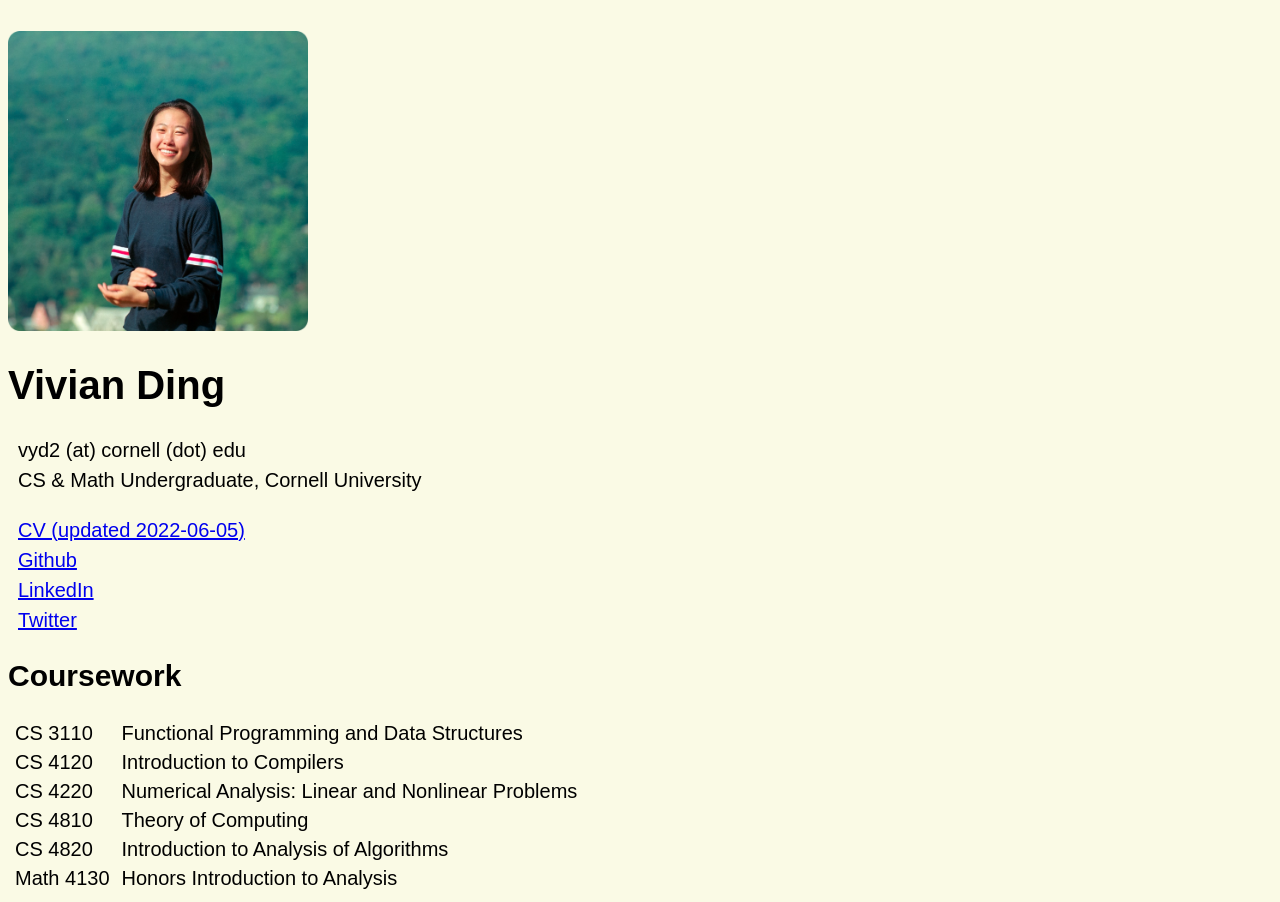
==== index.html @ d5b6e3c6 "Add CV" ====
<!DOCTYPE html>
<html lang=en>
<head>
	<meta http-equiv="Content-Type" content="text/html; charset=UTF-8" />
	<meta name="viewport" content="width=device-width, initial-scale=1" />
	<title>Vivian Ding</title>
	<link rel="icon" type="image/png" href="images/icon.png" />
	<link rel="stylesheet" type="text/css" href="styles.css" />
</head>

<body> <br>
	<div class="img"><img src="images/profile.png" width=300px></div>
	<div class="txt">
	<h1>Vivian Ding</h1>
	<ul>
		<li>vyd2 (at) cornell (dot) edu</li>
		<li>CS & Math Undergraduate, Cornell University</li>
	</ul>
	<ul>
		<li><a href="cv.pdf">CV (updated 2022-06-05)</a></li>
		<li><a href="https://github.com/vivianyyd">Github</a></li>
		<li><a href="https://linkedin.com/in/vivianyyd">LinkedIn</a></li>
		<li><a href="https://twitter.com/vivianyyd">Twitter</a></li>
	</ul>
	
	<h2>Coursework</h2>
	<p>
	<table>
		<tr><td>CS 3110</td> <td>Functional Programming and Data Structures</td></tr>
		<tr><td>CS 4120</td> <td>Introduction to Compilers</td></tr>
		<tr><td>CS 4220</td> <td>Numerical Analysis: Linear and Nonlinear Problems</td></tr>
		<tr><td>CS 4810</td> <td>Theory of Computing</td></tr>
		<tr><td>CS 4820</td> <td>Introduction to Analysis of Algorithms</td></tr>
		<tr><td>Math 4130</td> <td>Honors Introduction to Analysis</td></tr>
	</table>
	</div>
</body>
</html>
---- styles.css ----
body {
  background-color: #FAFAE5;
}
ul {
  list-style-type: none;
  padding-left: 10px;
  line-height: 150%;
}
body {
  font-size: 1.25em;
  font-family: Arial;
}
td {
  padding: 0 5px;
  line-height: 135%;
}
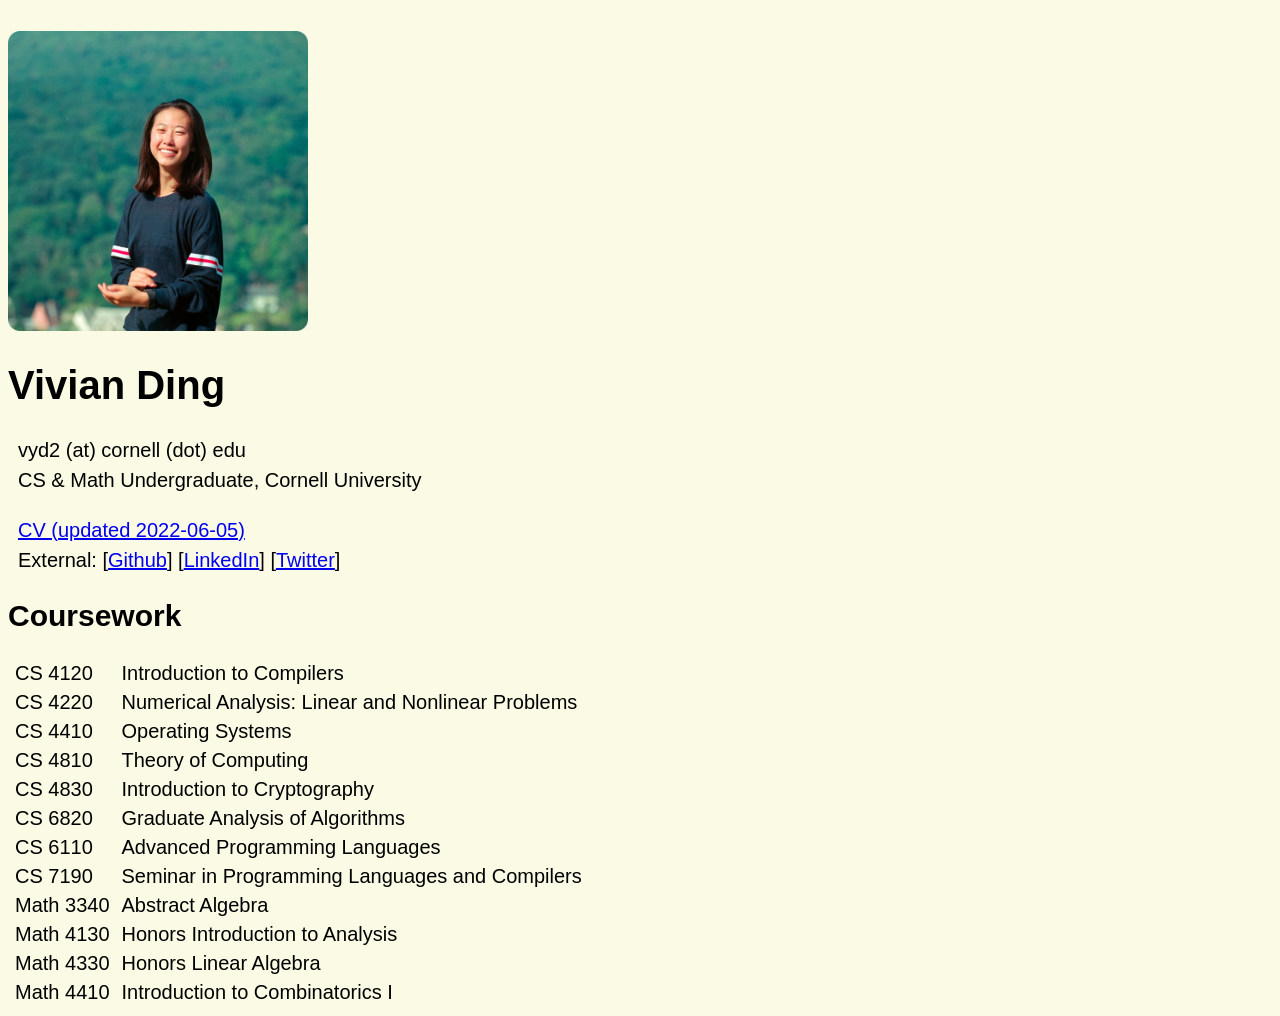
==== commit 8f59adf6: "Update courses and style" ====
--- a/index.html
+++ b/index.html
@@ -18,20 +18,29 @@
 	</ul>
 	<ul>
 		<li><a href="cv.pdf">CV (updated 2022-06-05)</a></li>
-		<li><a href="https://github.com/vivianyyd">Github</a></li>
-		<li><a href="https://linkedin.com/in/vivianyyd">LinkedIn</a></li>
-		<li><a href="https://twitter.com/vivianyyd">Twitter</a></li>
+<!-- 		<li><a href="quotes.html">Quotes</a></li> -->
+		<li>External: [<a href="https://github.com/vivianyyd">Github</a>]
+					  [<a href="https://linkedin.com/in/vivianyyd">LinkedIn</a>]
+					  [<a href="https://twitter.com/vivianyyd">Twitter</a>]</li>
 	</ul>
 	
 	<h2>Coursework</h2>
 	<p>
 	<table>
-		<tr><td>CS 3110</td> <td>Functional Programming and Data Structures</td></tr>
+<!-- 		<tr><td>CS 3110</td> <td>Functional Programming and Data Structures</td></tr> -->
 		<tr><td>CS 4120</td> <td>Introduction to Compilers</td></tr>
 		<tr><td>CS 4220</td> <td>Numerical Analysis: Linear and Nonlinear Problems</td></tr>
+		<tr><td>CS 4410</td> <td>Operating Systems</td></tr>
 		<tr><td>CS 4810</td> <td>Theory of Computing</td></tr>
-		<tr><td>CS 4820</td> <td>Introduction to Analysis of Algorithms</td></tr>
+<!-- 		<tr><td>CS 4820</td> <td>Introduction to Analysis of Algorithms</td></tr> -->
+		<tr><td>CS 4830</td> <td>Introduction to Cryptography</td></tr>
+		<tr><td>CS 6820</td> <td>Graduate Analysis of Algorithms</td></tr>
+		<tr><td>CS 6110</td> <td>Advanced Programming Languages</td></tr>
+		<tr><td>CS 7190</td> <td>Seminar in Programming Languages and Compilers</td></tr>
+		<tr><td>Math 3340</td> <td>Abstract Algebra</td></tr>
 		<tr><td>Math 4130</td> <td>Honors Introduction to Analysis</td></tr>
+		<tr><td>Math 4330</td> <td>Honors Linear Algebra</td></tr>
+		<tr><td>Math 4410</td> <td>Introduction to Combinatorics I</td></tr>
 	</table>
 	</div>
 </body>
--- a/styles.css
+++ b/styles.css
@@ -14,3 +14,9 @@
   padding: 0 5px;
   line-height: 135%;
 }
+.comment {
+	margin-left: 40px;
+}
+.intro {
+	margin-bottom: 0.8cm;
+}
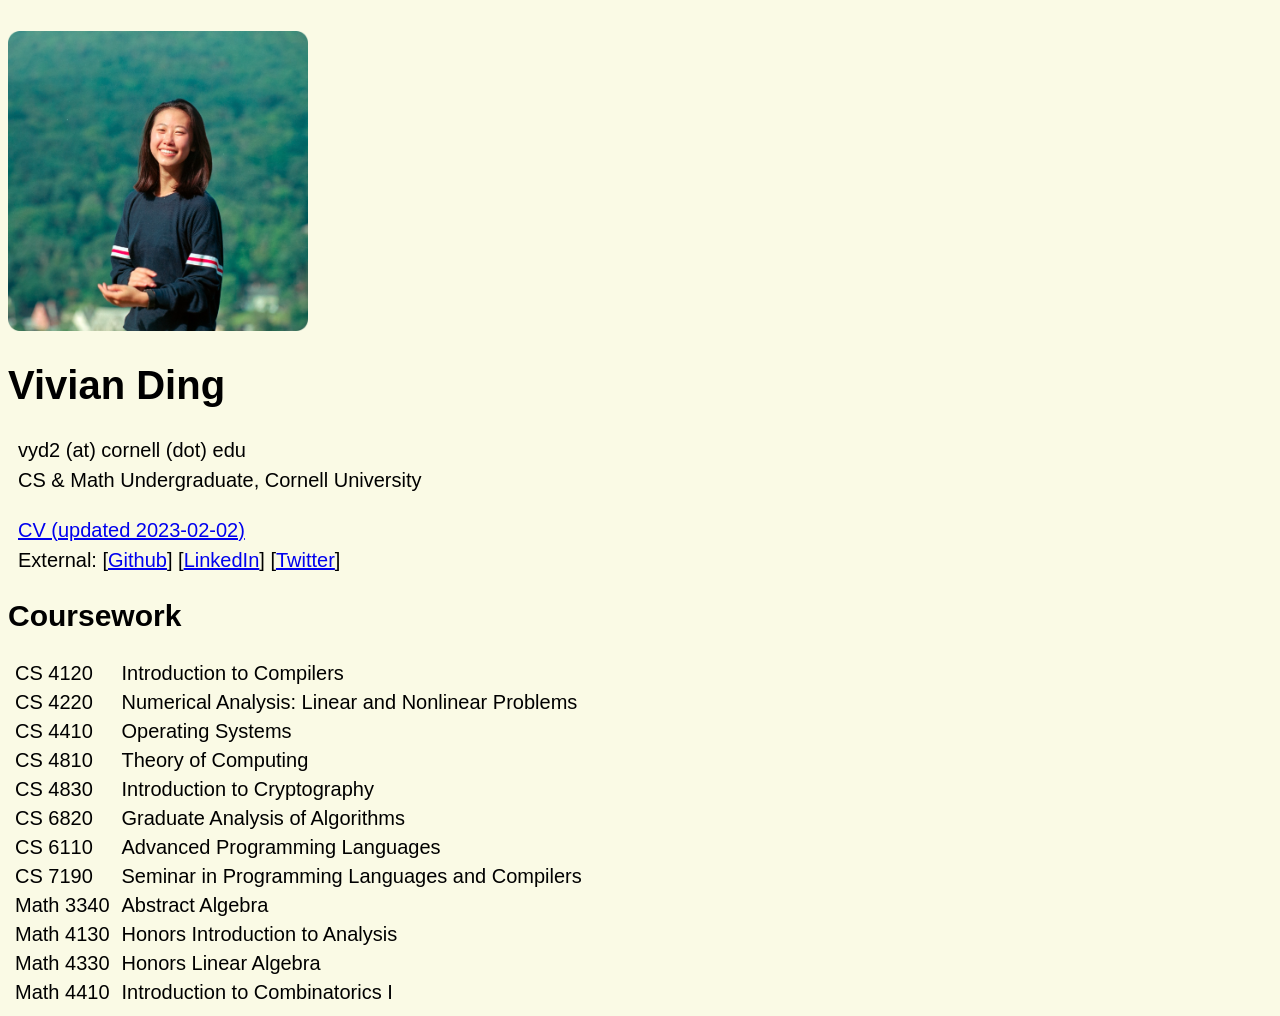
==== commit 6d1f7952: "Update CV" ====
--- a/index.html
+++ b/index.html
@@ -17,7 +17,7 @@
 		<li>CS & Math Undergraduate, Cornell University</li>
 	</ul>
 	<ul>
-		<li><a href="cv.pdf">CV (updated 2022-06-05)</a></li>
+		<li><a href="cv.pdf">CV (updated 2023-02-02)</a></li>
 <!-- 		<li><a href="quotes.html">Quotes</a></li> -->
 		<li>External: [<a href="https://github.com/vivianyyd">Github</a>]
 					  [<a href="https://linkedin.com/in/vivianyyd">LinkedIn</a>]
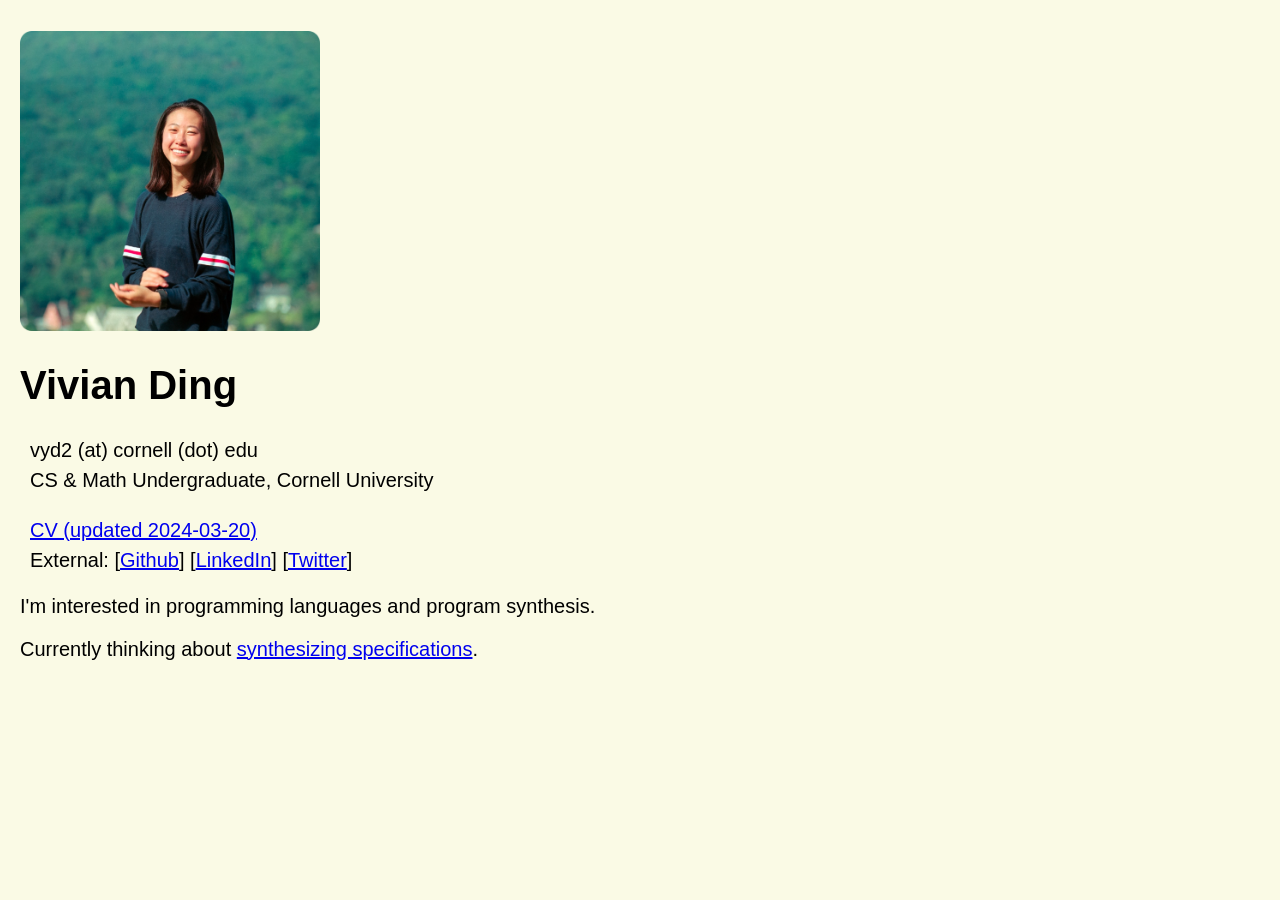
==== commit a799a68c: "Update CV, homepage" ====
--- a/index.html
+++ b/index.html
@@ -17,31 +17,19 @@
 		<li>CS & Math Undergraduate, Cornell University</li>
 	</ul>
 	<ul>
-		<li><a href="cv.pdf">CV (updated 2023-02-02)</a></li>
-<!-- 		<li><a href="quotes.html">Quotes</a></li> -->
+		<li><a href="cv.pdf">CV (updated 2024-03-20)</a></li>
 		<li>External: [<a href="https://github.com/vivianyyd">Github</a>]
 					  [<a href="https://linkedin.com/in/vivianyyd">LinkedIn</a>]
 					  [<a href="https://twitter.com/vivianyyd">Twitter</a>]</li>
 	</ul>
 	
-	<h2>Coursework</h2>
-	<p>
-	<table>
-<!-- 		<tr><td>CS 3110</td> <td>Functional Programming and Data Structures</td></tr> -->
-		<tr><td>CS 4120</td> <td>Introduction to Compilers</td></tr>
-		<tr><td>CS 4220</td> <td>Numerical Analysis: Linear and Nonlinear Problems</td></tr>
-		<tr><td>CS 4410</td> <td>Operating Systems</td></tr>
-		<tr><td>CS 4810</td> <td>Theory of Computing</td></tr>
-<!-- 		<tr><td>CS 4820</td> <td>Introduction to Analysis of Algorithms</td></tr> -->
-		<tr><td>CS 4830</td> <td>Introduction to Cryptography</td></tr>
-		<tr><td>CS 6820</td> <td>Graduate Analysis of Algorithms</td></tr>
-		<tr><td>CS 6110</td> <td>Advanced Programming Languages</td></tr>
-		<tr><td>CS 7190</td> <td>Seminar in Programming Languages and Compilers</td></tr>
-		<tr><td>Math 3340</td> <td>Abstract Algebra</td></tr>
-		<tr><td>Math 4130</td> <td>Honors Introduction to Analysis</td></tr>
-		<tr><td>Math 4330</td> <td>Honors Linear Algebra</td></tr>
-		<tr><td>Math 4410</td> <td>Introduction to Combinatorics I</td></tr>
-	</table>
+    <p>
+    I'm interested in programming languages and program synthesis. 
+    </p>
+	
+    <p>
+    Currently thinking about <a href="https://github.com/vivianyyd/s4s">synthesizing specifications</a>.
+    </p>
 	</div>
 </body>
 </html>
--- a/styles.css
+++ b/styles.css
@@ -1,5 +1,6 @@
 body {
   background-color: #FAFAE5;
+  margin-left:20px;
 }
 ul {
   list-style-type: none;
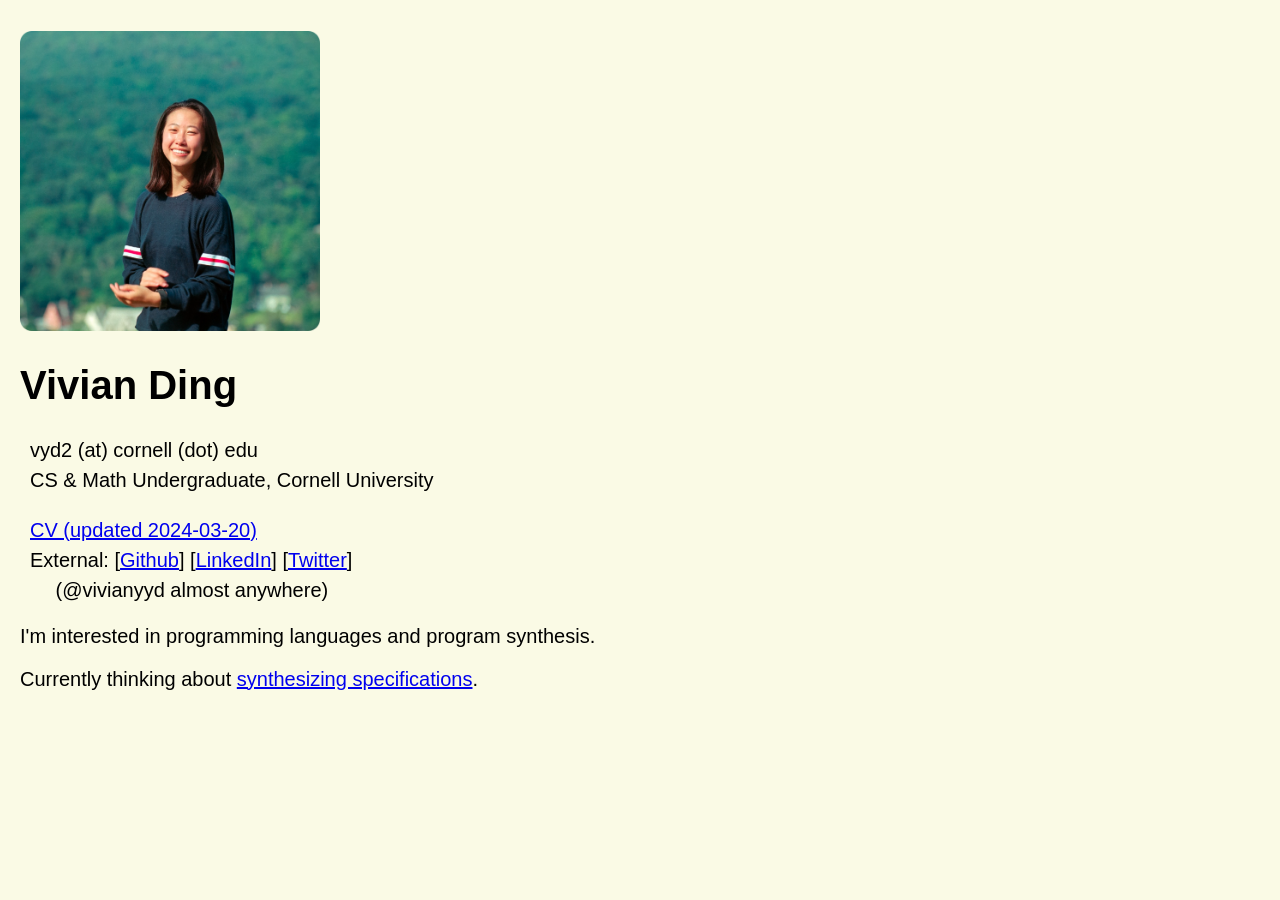
==== commit 2e05bf67: "Add username note" ====
--- a/index.html
+++ b/index.html
@@ -20,7 +20,9 @@
 		<li><a href="cv.pdf">CV (updated 2024-03-20)</a></li>
 		<li>External: [<a href="https://github.com/vivianyyd">Github</a>]
 					  [<a href="https://linkedin.com/in/vivianyyd">LinkedIn</a>]
-					  [<a href="https://twitter.com/vivianyyd">Twitter</a>]</li>
+					  [<a href="https://twitter.com/vivianyyd">Twitter</a>]
+        </li>
+        <li>&emsp; (@vivianyyd almost anywhere)</li>
 	</ul>
 	
     <p>
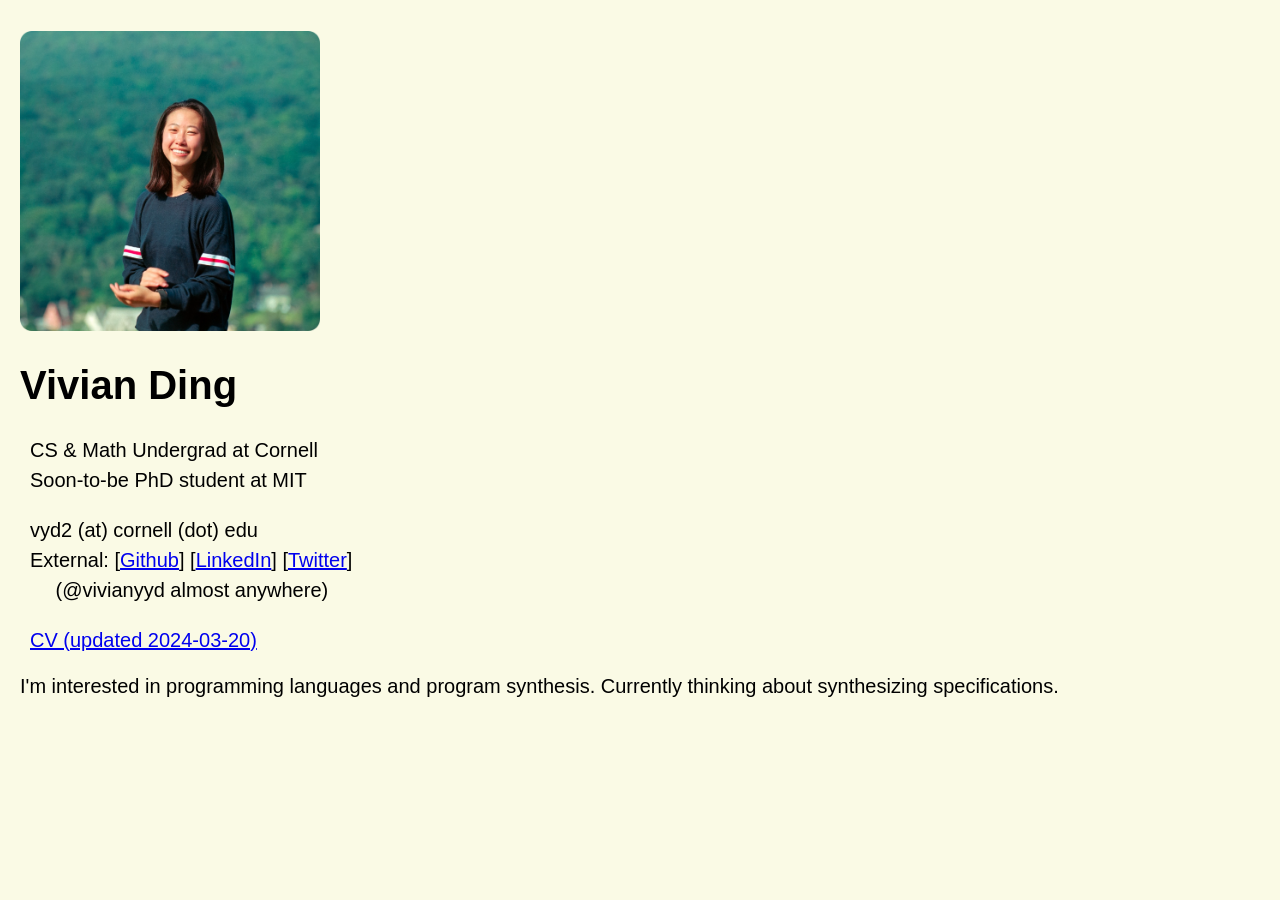
==== commit 64f1d2b8: "New bio update just dropped" ====
--- a/index.html
+++ b/index.html
@@ -13,25 +13,26 @@
 	<div class="txt">
 	<h1>Vivian Ding</h1>
 	<ul>
-		<li>vyd2 (at) cornell (dot) edu</li>
-		<li>CS & Math Undergraduate, Cornell University</li>
+		<li>CS & Math Undergrad at Cornell</li>
+		<li>Soon-to-be PhD student at MIT</li>
 	</ul>
 	<ul>
-		<li><a href="cv.pdf">CV (updated 2024-03-20)</a></li>
+        <li>vyd2 (at) cornell (dot) edu</li>
 		<li>External: [<a href="https://github.com/vivianyyd">Github</a>]
 					  [<a href="https://linkedin.com/in/vivianyyd">LinkedIn</a>]
 					  [<a href="https://twitter.com/vivianyyd">Twitter</a>]
         </li>
         <li>&emsp; (@vivianyyd almost anywhere)</li>
 	</ul>
+    <ul>
+		<li><a href="cv.pdf">CV (updated 2024-03-20)</a></li>
+    </ul>
 	
     <p>
     I'm interested in programming languages and program synthesis. 
-    </p>
-	
-    <p>
-    Currently thinking about <a href="https://github.com/vivianyyd/s4s">synthesizing specifications</a>.
+    Currently thinking about synthesizing specifications</a>.
     </p>
 	</div>
 </body>
 </html>
+
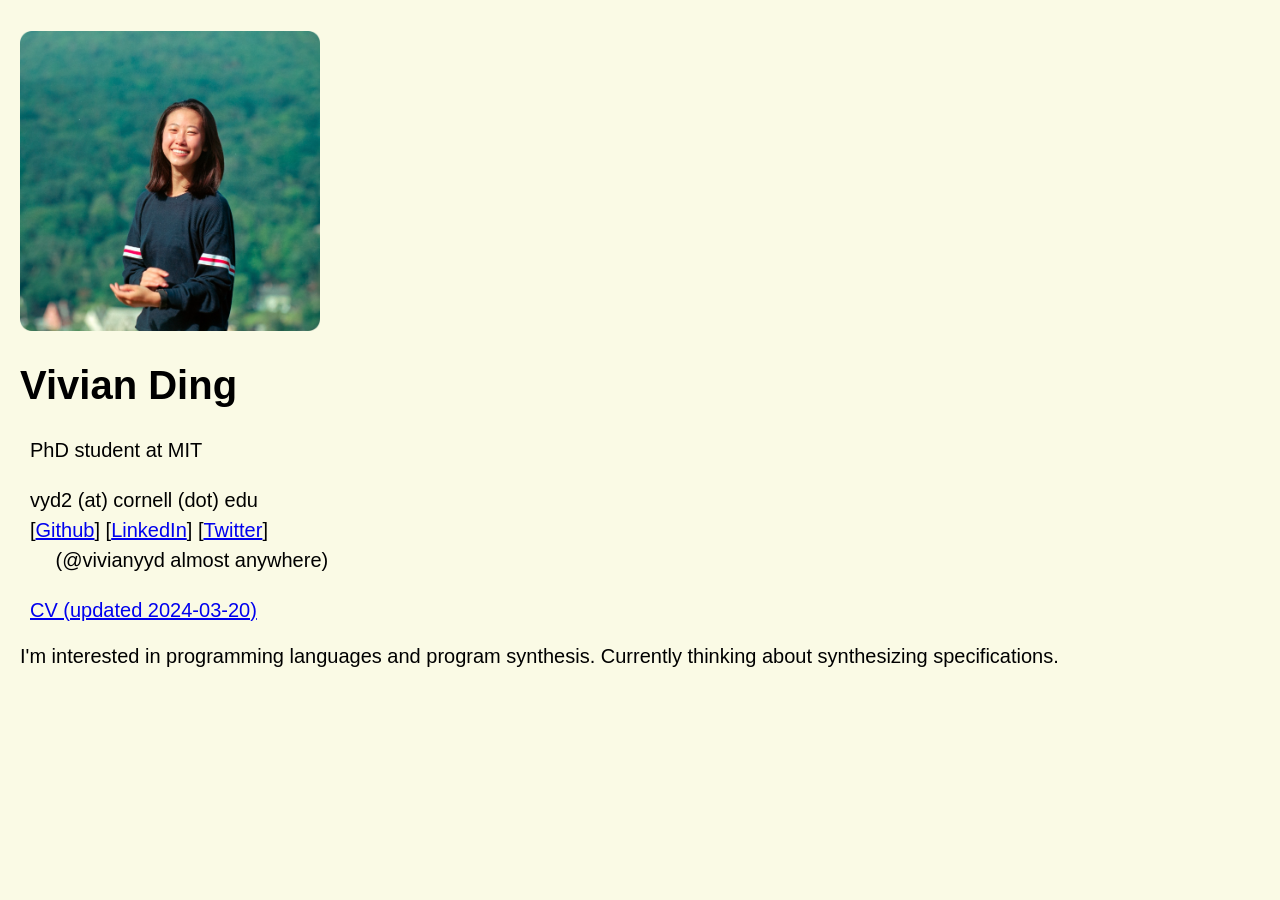
==== commit ab3fb6c5: "Update index.html" ====
--- a/index.html
+++ b/index.html
@@ -13,14 +13,13 @@
 	<div class="txt">
 	<h1>Vivian Ding</h1>
 	<ul>
-		<li>CS & Math Undergrad at Cornell</li>
-		<li>Soon-to-be PhD student at MIT</li>
+		<li>PhD student at MIT</li>
 	</ul>
 	<ul>
         <li>vyd2 (at) cornell (dot) edu</li>
-		<li>External: [<a href="https://github.com/vivianyyd">Github</a>]
-					  [<a href="https://linkedin.com/in/vivianyyd">LinkedIn</a>]
-					  [<a href="https://twitter.com/vivianyyd">Twitter</a>]
+		<li>[<a href="https://github.com/vivianyyd">Github</a>]
+		  [<a href="https://linkedin.com/in/vivianyyd">LinkedIn</a>]
+		  [<a href="https://twitter.com/vivianyyd">Twitter</a>]
         </li>
         <li>&emsp; (@vivianyyd almost anywhere)</li>
 	</ul>
@@ -30,7 +29,7 @@
 	
     <p>
     I'm interested in programming languages and program synthesis. 
-    Currently thinking about synthesizing specifications</a>.
+    Currently thinking about synthesizing specifications.
     </p>
 	</div>
 </body>
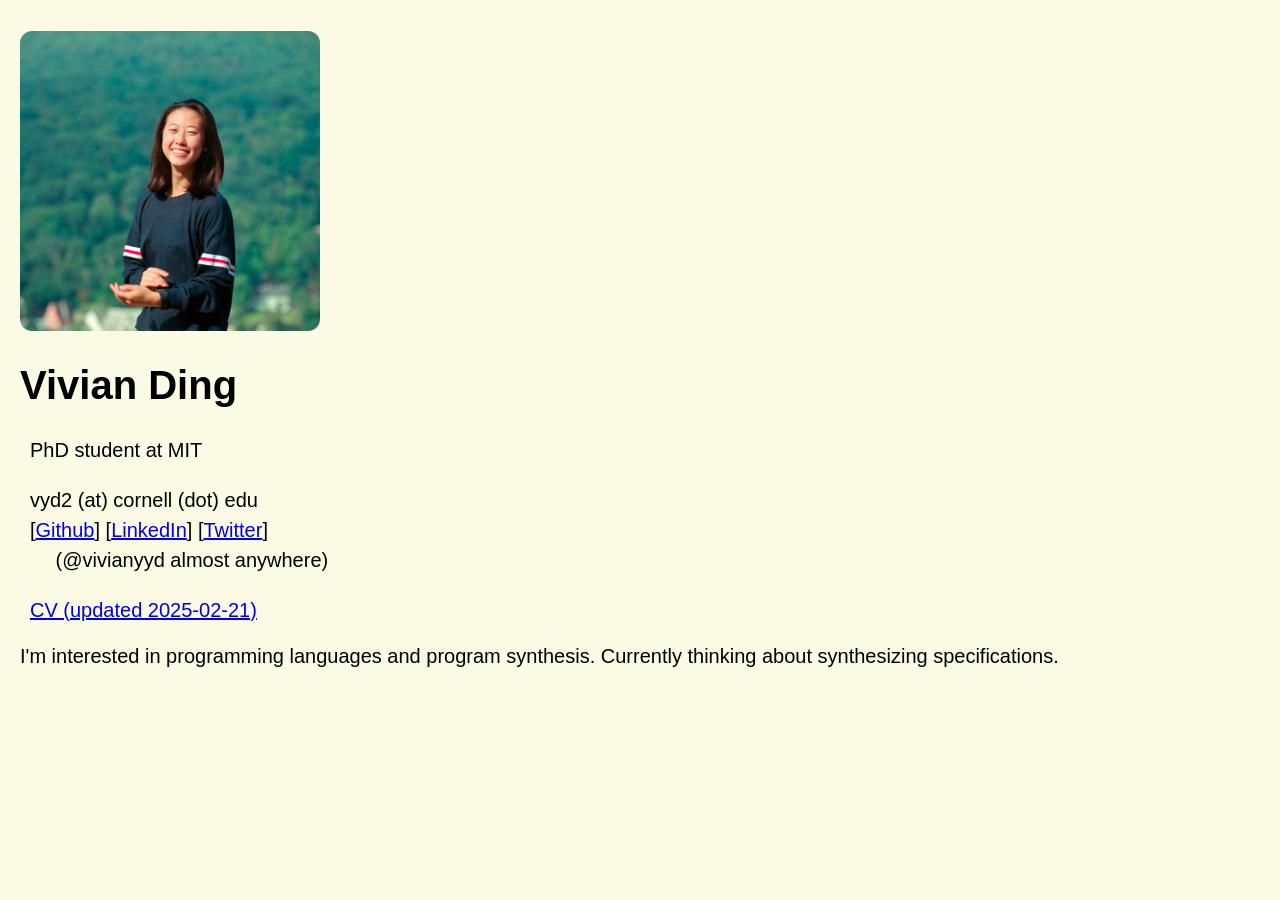
==== commit 5f052f31: "Update index.html" ====
--- a/index.html
+++ b/index.html
@@ -24,7 +24,7 @@
         <li>&emsp; (@vivianyyd almost anywhere)</li>
 	</ul>
     <ul>
-		<li><a href="cv.pdf">CV (updated 2024-03-20)</a></li>
+		<li><a href="cv.pdf">CV (updated 2025-02-21)</a></li>
     </ul>
 	
     <p>
